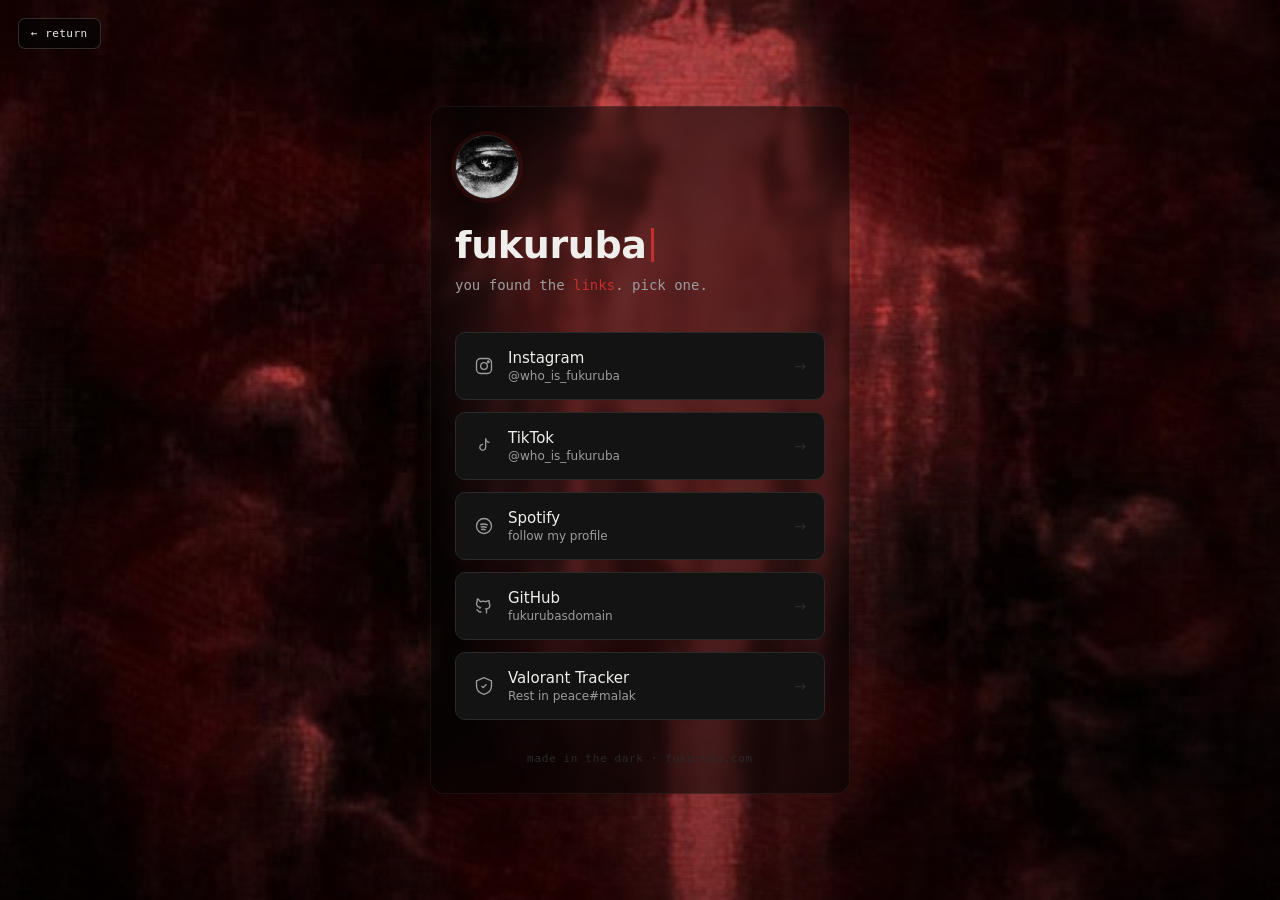
==== socials.html @ 6c320639 "Add files via upload" ====
<!DOCTYPE html>
<html lang="en">
<head>
<meta charset="UTF-8">
<meta name="viewport" content="width=device-width, initial-scale=1.0">
<title>fukuruba — socials</title>
<link rel="stylesheet" href="style.css">
<style>
  :root{
    --ink: #050505;
    --ink-2: #131313;
    --line: #2A2A2A;
    --fog: #9C9C9C;
    --paper: #F0EEEA;
    --signal: #C4302B;
  }

  html,body{
    margin:0;
    padding:0;
    background: var(--ink);
    color: var(--paper);
    min-height:100svh;
    font-family: 'IBM Plex Mono','SFMono-Regular',Consolas,Menlo,monospace;
  }

  body{
    display:flex;
    align-items:center;
    justify-content:center;
    padding: 32px 20px;
    position: relative;
    overflow-x: hidden;
    background-color: var(--ink);
  }

  .ink-bg{
    position: fixed;
    inset: 0;
    z-index: 0;
    pointer-events: none;
    overflow: hidden;
    background-image: url('assets/social-bg-texture.jpg');
    background-size: cover;
    background-position: center;
  }

  .ink-bg::after{
    content:"";
    position:absolute;
    inset:0;
    background: radial-gradient(ellipse at 50% 35%, transparent 0%, rgba(0,0,0,0.45) 70%, rgba(0,0,0,0.8) 100%);
  }

  .scanlines{
    position:fixed;
    inset:0;
    pointer-events:none;
    background: repeating-linear-gradient(
      to bottom,
      rgba(255,255,255,0.015) 0px,
      rgba(255,255,255,0.015) 1px,
      transparent 1px,
      transparent 3px
    );
    mix-blend-mode: overlay;
  }

  .card{
    width:100%;
    max-width: 420px;
    position:relative;
    z-index:1;
    padding: 28px 24px;
    background: rgba(5,5,5,0.55);
    backdrop-filter: blur(6px);
    border-radius: 14px;
    border: 1px solid rgba(255,255,255,0.06);
  }

  .profile{
    display: flex;
    flex-direction: column;
    align-items: center;
    text-align: center;
  }

  .prompt-line{
    display:flex;
    align-items:center;
    gap:8px;
    color: var(--fog);
    font-size: 13px;
    letter-spacing: 0.04em;
    margin-bottom: 18px;
  }

  .dot{
    width:6px; height:6px;
    border-radius:50%;
    background: var(--signal);
    box-shadow: 0 0 8px var(--signal);
    animation: pulse 2.4s ease-in-out infinite;
  }

  @keyframes pulse{
    0%,100%{ opacity:1; }
    50%{ opacity:0.35; }
  }

  .avatar{
    width: 64px;
    height: 64px;
    border-radius: 50%;
    border: 1px solid var(--line);
    background: var(--ink-2);
    overflow: hidden;
    display:flex;
    align-items:center;
    justify-content:center;
    margin-bottom: 24px;
    box-shadow: 0 0 0 4px rgba(196,48,43,0.12);
  }

  .avatar img{
    width: 100%;
    height: 100%;
    object-fit: cover;
    display: block;
  }

  h1{
    font-family: system-ui, -apple-system, "Segoe UI", sans-serif;
    font-size: clamp(28px, 7vw, 38px);
    font-weight: 700;
    letter-spacing: -0.01em;
    margin: 0 0 6px 0;
    color: var(--paper);
    min-height: 1.2em;
  }

  .cursor{
    display:inline-block;
    width: 3px;
    height: 0.9em;
    background: var(--signal);
    margin-left: 4px;
    vertical-align: -0.1em;
    animation: blink 1s step-end infinite;
  }

  @keyframes blink{
    0%,49%{ opacity:1; }
    50%,100%{ opacity:0; }
  }

  .tagline{
    color: var(--fog);
    font-size: 14px;
    margin: 0 0 36px 0;
    line-height: 1.6;
  }

  .tagline span{ color: var(--signal); }

  .links{
    display:flex;
    flex-direction: column;
    gap: 12px;
  }

  .link{
    display:flex;
    align-items:center;
    gap: 14px;
    padding: 16px 18px;
    background: var(--ink-2);
    border: 1px solid var(--line);
    border-radius: 10px;
    text-decoration:none;
    color: var(--paper);
    font-family: system-ui, sans-serif;
    font-size: 15px;
    font-weight: 500;
    position:relative;
    overflow:hidden;
    transition: border-color 0.25s ease, transform 0.15s ease, background 0.25s ease;
  }

  .link::before{
    content:"";
    position:absolute;
    left:0; top:0; bottom:0;
    width: 2px;
    background: var(--signal);
    transform: scaleY(0);
    transform-origin: bottom;
    transition: transform 0.25s ease;
  }

  .link:hover{
    border-color: rgba(196,48,43,0.5);
    background: #1c1c1c;
    transform: translateX(3px);
  }

  .link:hover::before{
    transform: scaleY(1);
  }

  .link:active{
    transform: translateX(3px) scale(0.99);
  }

  .icon{
    width: 20px;
    height: 20px;
    flex-shrink:0;
    color: var(--fog);
    transition: color 0.25s ease;
  }

  .link:hover .icon{ color: var(--signal); }

  .label{ flex:1; min-width:0; }

  .handle-sub{
    font-size: 12px;
    color: var(--fog);
    font-weight: 400;
    display:block;
    margin-top: 2px;
  }

  .arrow{
    color: var(--line);
    font-size: 14px;
    transition: color 0.25s ease, transform 0.25s ease;
  }

  .link:hover .arrow{
    color: var(--signal);
    transform: translateX(2px);
  }

  footer{
    margin-top: 32px;
    text-align:center;
    font-size: 11px;
    color: var(--line);
    letter-spacing: 0.06em;
  }

  @media (prefers-reduced-motion: reduce){
    .dot, .cursor { animation: none; }
  }
</style>

</head>
<body>
<button id="return-to-choice" type="button" onclick="returnToChoice()">← return</button>

<div class="ink-bg"></div>

<div class="scanlines"></div>

<div class="card">
  <div class="avatar"><img src="assets/social-avatar.jpg" alt="fukuruba"></div>

  <h1 id="handle">fukuruba<span class="cursor"></span></h1>
  <p class="tagline">you found the <span>links</span>. pick one.</p>

  <div class="links">

    <a class="link" href="https://www.instagram.com/who_is_fukuruba/" target="_blank" rel="noopener noreferrer">
      <svg class="icon" viewBox="0 0 24 24" fill="none" stroke="currentColor" stroke-width="1.6">
        <rect x="3" y="3" width="18" height="18" rx="5"/>
        <circle cx="12" cy="12" r="4"/>
        <circle cx="17.2" cy="6.8" r="1"/>
      </svg>
      <span class="label">Instagram<span class="handle-sub">@who_is_fukuruba</span></span>
      <span class="arrow">&rarr;</span>
    </a>

    <a class="link" href="https://www.tiktok.com/@who_is_fukuruba" target="_blank" rel="noopener noreferrer">
      <svg class="icon" viewBox="0 0 24 24" fill="none" stroke="currentColor" stroke-width="1.6">
        <path d="M14 3v10.5a3.5 3.5 0 1 1-3-3.46"/>
        <path d="M14 3c0 2.5 2 4.5 4.5 4.5"/>
      </svg>
      <span class="label">TikTok<span class="handle-sub">@who_is_fukuruba</span></span>
      <span class="arrow">&rarr;</span>
    </a>

    <a class="link" href="https://open.spotify.com/user/3yx7cbeqozjdngok1pkfb3fk3" target="_blank" rel="noopener noreferrer">
      <svg class="icon" viewBox="0 0 24 24" fill="none" stroke="currentColor" stroke-width="1.6">
        <circle cx="12" cy="12" r="9"/>
        <path d="M7.5 10.2c3-1 6.7-.6 9.2.9"/>
        <path d="M8 13.3c2.4-.7 5.3-.4 7.3.8"/>
        <path d="M8.5 16.2c1.8-.5 4-.3 5.5.6"/>
      </svg>
      <span class="label">Spotify<span class="handle-sub">follow my profile</span></span>
      <span class="arrow">&rarr;</span>
    </a>

    <a class="link" href="https://github.com/fukurubasdomain" target="_blank" rel="noopener noreferrer">
      <svg class="icon" viewBox="0 0 24 24" fill="none" stroke="currentColor" stroke-width="1.6">
        <path d="M9 19c-4.3 1.4-4.3-2.5-6-3m12 5v-3.5c0-1 .1-1.4-.5-2 2-.2 4.5-1 4.5-4.5a3.5 3.5 0 0 0-1-2.5c.1-.2.4-1.5-.1-3 0 0-1-.3-3.5 1.3a12 12 0 0 0-6.8 0C5.1 3.3 4.1 3.6 4.1 3.6c-.5 1.5-.2 2.8-.1 3a3.5 3.5 0 0 0-1 2.5c0 3.5 2.5 4.3 4.5 4.5-.4.4-.5.9-.5 1.6"/>
      </svg>
      <span class="label">GitHub<span class="handle-sub">fukurubasdomain</span></span>
      <span class="arrow">&rarr;</span>
    </a>

    <a class="link" href="https://tracker.gg/valorant/profile/riot/Rest%20in%20peace%23malak/overview?platform=pc&playlist=competitive&season=8102cd81-43a0-d0d7-bd59-47b8fe9bed1b" target="_blank" rel="noopener noreferrer">
      <svg class="icon" viewBox="0 0 24 24" fill="none" stroke="currentColor" stroke-width="1.6">
        <path d="M12 2 3 6v6c0 5 4 8.5 9 10 5-1.5 9-5 9-10V6l-9-4z"/>
        <path d="M9 12l2 2 4-4"/>
      </svg>
      <span class="label">Valorant Tracker<span class="handle-sub">Rest in peace#malak</span></span>
      <span class="arrow">&rarr;</span>
    </a>

  </div>

  <footer>made in the dark &middot; fukuruba.com</footer>
</div>

<script>
  // decode-in animation for the handle
  const el = document.getElementById('handle');
  const cursor = el.querySelector('.cursor');
  const finalText = "fukuruba";
  const chars = "abcdefghijklmnopqrstuvwxyz_0123456789";
  let frame = 0;
  const totalFrames = 18;

  function scramble(){
    if(frame >= totalFrames){
      el.innerHTML = finalText;
      el.appendChild(cursor);
      return;
    }
    const progress = frame / totalFrames;
    const revealCount = Math.floor(progress * finalText.length);
    let out = "";
    for(let i=0;i<finalText.length;i++){
      if(i < revealCount || finalText[i] === "_" && i < revealCount + 1){
        out += finalText[i];
      } else {
        out += chars[Math.floor(Math.random()*chars.length)];
      }
    }
    el.textContent = out;
    frame++;
    requestAnimationFrame(() => setTimeout(scramble, 35));
  }

  if(window.matchMedia('(prefers-reduced-motion: reduce)').matches){
    el.innerHTML = finalText;
    el.appendChild(cursor);
  } else {
    scramble();
  }
</script>



<script src="script.js"></script>
</body>
</html>
---- style.css ----
/* ================================================================
   style.css
   Shared, IDENTICAL-on-every-page styles for the fukuruba site
   (index.html, socials.html, watchly.html).

   Anything that only applies to one page (layout, colors, fonts,
   the intro splash, the profile card, the Watchly dashboard, etc.)
   stays in a <style> block inside that page's own <head> — those
   pages use different color palettes and structures, so merging
   them here would just create naming collisions. This file only
   holds the handful of rules the pages genuinely share, so there's
   one place to change them.
   ================================================================ */

*{
  box-sizing: border-box;
}

/* "← return" button — shown on socials.html and watchly.html to
   go back to the chooser (index.html). Its behaviour lives in
   script.js as returnToChoice(). */
#return-to-choice{
  position: fixed;
  top: 18px;
  left: 18px;
  z-index: 99999;
  appearance: none;
  border: 1px solid rgba(240,238,234,.18);
  background: rgba(5,5,5,.72);
  color: #f0eeea;
  padding: 9px 12px;
  border-radius: 7px;
  font: 500 11px/1 'IBM Plex Mono','SFMono-Regular',Consolas,Menlo,monospace;
  letter-spacing: .04em;
  cursor: pointer;
  backdrop-filter: blur(8px);
  -webkit-backdrop-filter: blur(8px);
  transition: .2s ease;
}
#return-to-choice:hover{
  background: rgba(240,238,234,.10);
  border-color: rgba(240,238,234,.35);
  transform: translateY(-1px);
}

/* Scroll-reveal — fades/slides tracked elements into view as the
   page is scrolled. Driven by the IntersectionObserver in script.js
   on socials.html and watchly.html. */
.scroll-reveal{
  opacity: 0;
  transform: translateY(24px);
  filter: blur(4px);
  transition:
    opacity .65s cubic-bezier(.16,1,.3,1),
    transform .65s cubic-bezier(.16,1,.3,1),
    filter .65s cubic-bezier(.16,1,.3,1);
  will-change: opacity, transform, filter;
}
.scroll-reveal.is-visible{
  opacity: 1;
  transform: none;
  filter: none;
}
@media (prefers-reduced-motion: reduce){
  .scroll-reveal{
    opacity: 1;
    transform: none;
    filter: none;
    transition: none;
  }
}
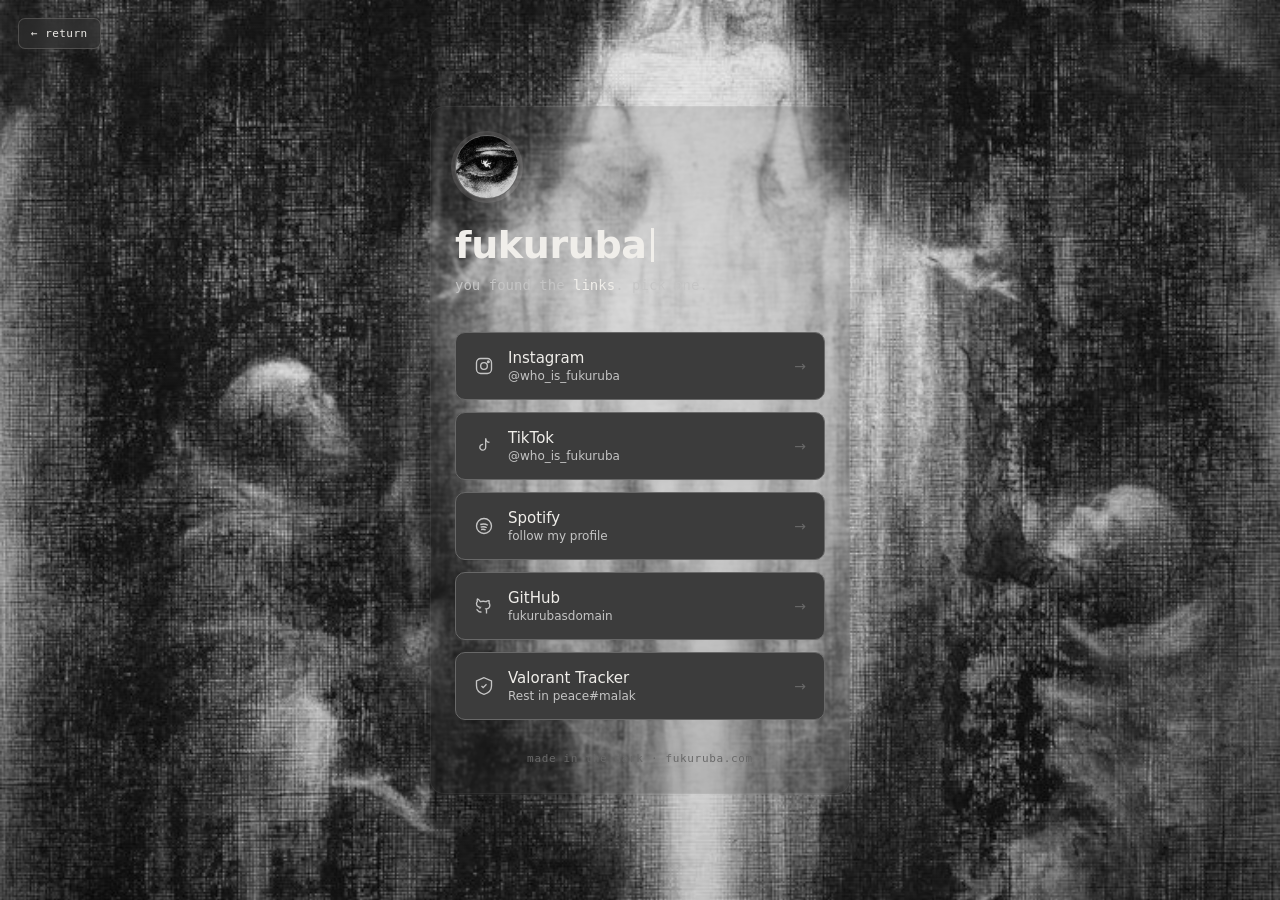
==== commit caf176f4: "Add files via upload" ====
--- a/socials.html
+++ b/socials.html
@@ -3,16 +3,16 @@
 <head>
 <meta charset="UTF-8">
 <meta name="viewport" content="width=device-width, initial-scale=1.0">
-<title>fukuruba — socials</title>
+<title>fukuruba socials</title>
 <link rel="stylesheet" href="style.css">
 <style>
   :root{
-    --ink: #050505;
-    --ink-2: #131313;
-    --line: #2A2A2A;
-    --fog: #9C9C9C;
+    --ink: #282828;
+    --ink-2: #3c3c3c;
+    --line: #686868;
+    --fog: #c5c5c5;
     --paper: #F0EEEA;
-    --signal: #C4302B;
+    --signal: #F0EEEA;
   }
 
   html,body{
@@ -40,7 +40,7 @@
     z-index: 0;
     pointer-events: none;
     overflow: hidden;
-    background-image: url('assets/social-bg-texture.jpg');
+    background-image: url('assets/social-background.jpg');
     background-size: cover;
     background-position: center;
   }
@@ -49,7 +49,7 @@
     content:"";
     position:absolute;
     inset:0;
-    background: radial-gradient(ellipse at 50% 35%, transparent 0%, rgba(0,0,0,0.45) 70%, rgba(0,0,0,0.8) 100%);
+    background: radial-gradient(ellipse at 50% 35%, transparent 0%, rgba(0,0,0,0.2) 70%, rgba(0,0,0,0.45) 100%);
   }
 
   .scanlines{
@@ -72,8 +72,9 @@
     position:relative;
     z-index:1;
     padding: 28px 24px;
-    background: rgba(5,5,5,0.55);
-    backdrop-filter: blur(6px);
+    background: rgba(48,48,48,0.16);
+    backdrop-filter: blur(1px);
+    -webkit-backdrop-filter: blur(1px);
     border-radius: 14px;
     border: 1px solid rgba(255,255,255,0.06);
   }
@@ -119,7 +120,7 @@
     align-items:center;
     justify-content:center;
     margin-bottom: 24px;
-    box-shadow: 0 0 0 4px rgba(196,48,43,0.12);
+    box-shadow: 0 0 0 4px rgba(240,238,234,0.12);
   }
 
   .avatar img{
@@ -199,8 +200,8 @@
   }
 
   .link:hover{
-    border-color: rgba(196,48,43,0.5);
-    background: #1c1c1c;
+    border-color: rgba(240,238,234,0.5);
+    background: #505050;
     transform: translateX(3px);
   }
 
@@ -265,7 +266,7 @@
 <div class="scanlines"></div>
 
 <div class="card">
-  <div class="avatar"><img src="assets/social-avatar.jpg" alt="fukuruba"></div>
+  <div class="avatar"><img id="discord-avatar" src="assets/social-avatar.jpg" alt="fukuruba"></div>
 
   <h1 id="handle">fukuruba<span class="cursor"></span></h1>
   <p class="tagline">you found the <span>links</span>. pick one.</p>
@@ -328,14 +329,23 @@
   // decode-in animation for the handle
   const el = document.getElementById('handle');
   const cursor = el.querySelector('.cursor');
-  const finalText = "fukuruba";
+  let finalText = "fukuruba";
   const chars = "abcdefghijklmnopqrstuvwxyz_0123456789";
   let frame = 0;
   const totalFrames = 18;
 
+  function setDiscordDisplayName(name) {
+    if (finalText === name) return;
+    finalText = name;
+    // Finish the initial scramble so it cannot overwrite the live name.
+    frame = totalFrames;
+    el.textContent = finalText;
+    el.appendChild(cursor);
+  }
+
   function scramble(){
     if(frame >= totalFrames){
-      el.innerHTML = finalText;
+      el.textContent = finalText;
       el.appendChild(cursor);
       return;
     }
@@ -355,7 +365,7 @@
   }
 
   if(window.matchMedia('(prefers-reduced-motion: reduce)').matches){
-    el.innerHTML = finalText;
+    el.textContent = finalText;
     el.appendChild(cursor);
   } else {
     scramble();
@@ -365,5 +375,72 @@
 
 
 <script src="script.js"></script>
+<script>
+  (() => {
+    const userId = '1067928829148020736'; // Same Discord account as Watchly.
+    const avatar = document.getElementById('discord-avatar');
+    const fallback = avatar.getAttribute('src');
+    let timer;
+    let request;
+
+    avatar.addEventListener('error', () => {
+      if (avatar.getAttribute('src') !== fallback) avatar.src = fallback;
+    });
+
+    async function refreshAvatar() {
+      if (document.hidden || request) return;
+      const controller = new AbortController();
+      request = controller;
+      const timeout = setTimeout(() => controller.abort(), 10000);
+      try {
+        const response = await fetch(`https://api.lanyard.rest/v1/users/${userId}`, {
+          signal: controller.signal,
+          cache: 'no-store'
+        });
+        if (!response.ok) return;
+        const result = await response.json();
+        const user = result.success && result.data && result.data.discord_user;
+        if (!user || controller.signal.aborted) return;
+        const displayName = user.global_name || user.username;
+        if (displayName) {
+          setDiscordDisplayName(displayName);
+          avatar.alt = displayName;
+        }
+        let url;
+        if (user.avatar) {
+          const extension = user.avatar.startsWith('a_') ? 'gif' : 'png';
+          url = `https://cdn.discordapp.com/avatars/${userId}/${user.avatar}.${extension}?size=128`;
+        } else {
+          const index = Number(user.discriminator)
+            ? Number(user.discriminator) % 5
+            : Number((BigInt(userId) >> 22n) % 6n);
+          url = `https://cdn.discordapp.com/embed/avatars/${index}.png`;
+        }
+        if (avatar.getAttribute('src') !== url) avatar.src = url;
+      } catch (_) {
+        // Keep the current picture when Discord/Lanyard is unavailable.
+      } finally {
+        clearTimeout(timeout);
+        if (request === controller) request = null;
+      }
+    }
+
+    function stop() {
+      clearInterval(timer);
+      if (request) request.abort();
+      request = null;
+    }
+    function start() {
+      stop();
+      if (document.hidden) return;
+      refreshAvatar();
+      timer = setInterval(refreshAvatar, 60000);
+    }
+    document.addEventListener('visibilitychange', start);
+    window.addEventListener('pagehide', stop);
+    window.addEventListener('pageshow', start);
+    start();
+  })();
+</script>
 </body>
 </html>
--- a/style.css
+++ b/style.css
@@ -26,7 +26,7 @@
   z-index: 99999;
   appearance: none;
   border: 1px solid rgba(240,238,234,.18);
-  background: rgba(5,5,5,.72);
+  background: rgba(48,48,48,.65);
   color: #f0eeea;
   padding: 9px 12px;
   border-radius: 7px;
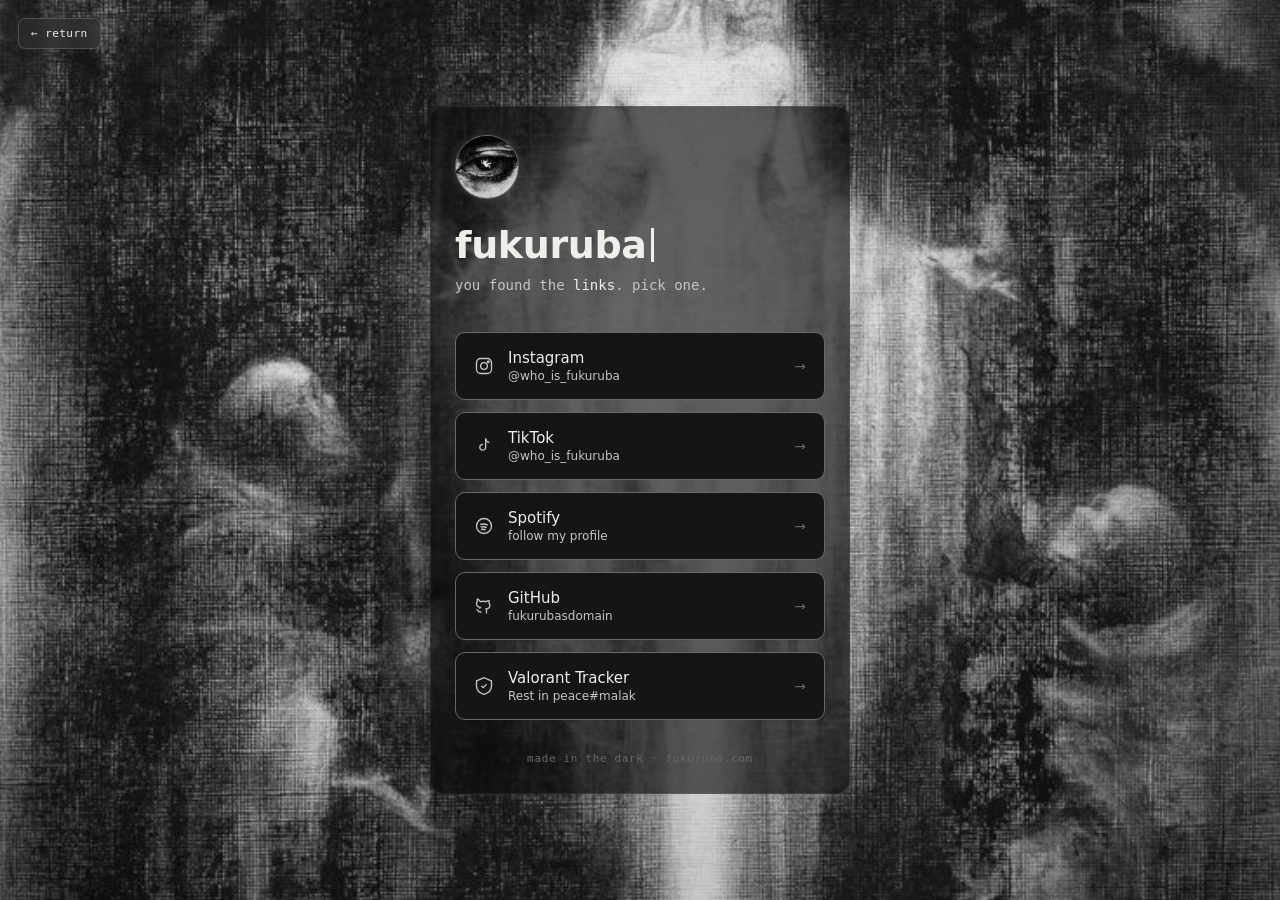
==== commit 7ac204f5: "Update socials.html" ====
--- a/socials.html
+++ b/socials.html
@@ -7,8 +7,8 @@
 <link rel="stylesheet" href="style.css">
 <style>
   :root{
-    --ink: #282828;
-    --ink-2: #3c3c3c;
+    --ink: #0c0c0c;
+    --ink-2: #151515;
     --line: #686868;
     --fog: #c5c5c5;
     --paper: #F0EEEA;
@@ -72,7 +72,7 @@
     position:relative;
     z-index:1;
     padding: 28px 24px;
-    background: rgba(48,48,48,0.16);
+    background: rgba(10,10,10,0.62);
     backdrop-filter: blur(1px);
     -webkit-backdrop-filter: blur(1px);
     border-radius: 14px;
@@ -110,24 +110,35 @@
   }
 
   .avatar{
+    position: relative;
     width: 64px;
     height: 64px;
     border-radius: 50%;
     border: 1px solid var(--line);
     background: var(--ink-2);
-    overflow: hidden;
+    overflow: visible;
     display:flex;
     align-items:center;
     justify-content:center;
     margin-bottom: 24px;
-    box-shadow: 0 0 0 4px rgba(240,238,234,0.12);
-  }
-
-  .avatar img{
+    box-shadow: 0 0 8px rgba(240,238,234,0.18);
+  }
+
+  .avatar > #discord-avatar{
     width: 100%;
     height: 100%;
     object-fit: cover;
     display: block;
+    border-radius: 50%;
+  }
+
+  .avatar::after{
+    content: '';
+    position: absolute;
+    inset: -19%;
+    background: url('assets/social-avatar-frame.svg') center / contain no-repeat;
+    filter: drop-shadow(0 0 2px rgba(240,238,234,.55));
+    pointer-events: none;
   }
 
   h1{
@@ -201,7 +212,7 @@
 
   .link:hover{
     border-color: rgba(240,238,234,0.5);
-    background: #505050;
+    background: #232323;
     transform: translateX(3px);
   }
 
